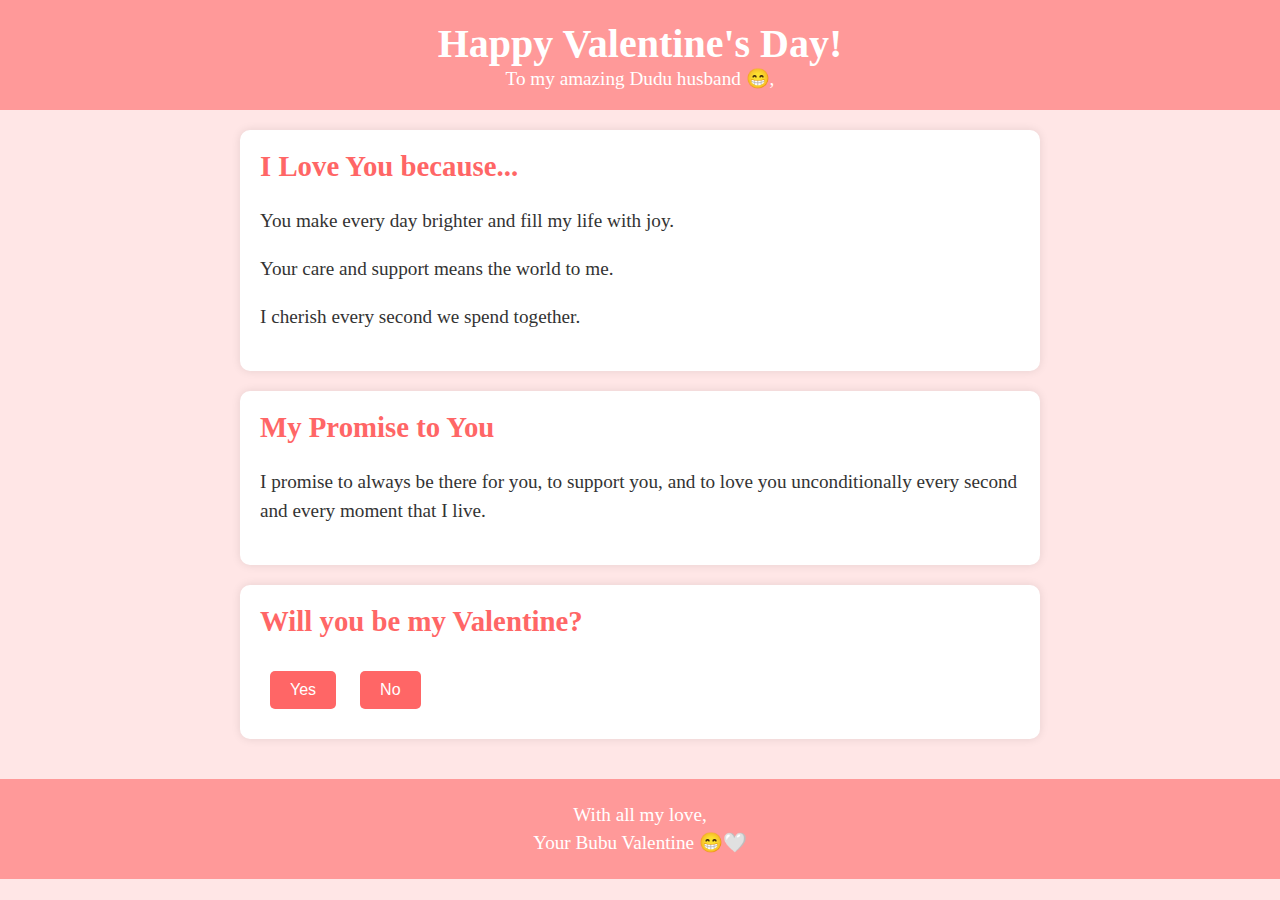
==== valentines-webpage/src/index.html @ 86953f79 "Added files" ====
<!DOCTYPE html>
<html lang="en">
<head>
    <meta charset="UTF-8">
    <meta name="viewport" content="width=device-width, initial-scale=1.0">
    <title>Happy Valentine's Day!</title>
    <link rel="stylesheet" href="styles/style.css">
</head>
<body>
    <header>
        <h1>Happy Valentine's Day!</h1>
        <p> </p>
        <p>To my amazing Dudu husband 😁,</p>
    </header>
    <main>
        <section>
            <h2>I Love You because...</h2>
            <p>You make every day brighter and fill my life with joy.</p>
            <p>Your care and support means the world to me.</p>
            <p>I cherish every second we spend together.</p>
        </section>
        <section>
            <h2>My Promise to You</h2>
            <p>I promise to always be there for you, to support you, and to love you unconditionally every second and every moment that I live.</p>
        </section>
        <section>
            <h2>Will you be my Valentine?</h2>
            <button id="yesBtn">Yes</button>
            <button id="noBtn">No</button>
            <div id="response" style="display: none;">
                <img id="responseImg" src="" alt="Response Image">
                <p id="responseMsg"></p>
            </div>
        </section>
    </main>
    <footer>
        <p>With all my love,</p>
        <p>Your Bubu Valentine 😁🤍</p>
    </footer>
    <script src="scripts/main.js"></script>
</body>
</html>
---- valentines-webpage/src/styles/style.css ----
body {
    font-family: 'Dancing Script', cursive;
    background-color: #ffe6e6;
    color: #333;
    margin: 0;
    padding: 0;
    display: flex;
    flex-direction: column;
    align-items: center;
}

header {
    background-color: #ff9999;
    color: white;
    padding: 20px;
    text-align: center;
    width: 100%;
}

header h1 {
    margin: 0;
    font-size: 2.5em;
}

header p {
    margin: 0;
    font-size: 1.2em;
}

main {
    padding: 20px;
    max-width: 800px;
    width: 100%;
}

section {
    background-color: white;
    border-radius: 10px;
    box-shadow: 0 0 10px rgba(0, 0, 0, 0.1);
    margin-bottom: 20px;
    padding: 20px;
}

section h2 {
    color: #ff6666;
    font-size: 1.8em;
    margin-top: 0;
}

section p {
    font-size: 1.2em;
    line-height: 1.5;
}

section img {
    max-width: 100%;
    border-radius: 10px;
    margin-top: 10px;
}

footer {
    background-color: #ff9999;
    color: white;
    padding: 20px;
    text-align: center;
    width: 100%;
}

footer p {
    margin: 5px 0;
    font-size: 1.2em;
}

button {
    background-color: #ff6666;
    border: none;
    color: white;
    padding: 10px 20px;
    margin: 10px;
    border-radius: 5px;
    cursor: pointer;
    font-size: 1em;
}

button:hover {
    background-color: #ff3333;
}

#response {
    text-align: center;
    margin-top: 20px;
}

#response img {
    max-width: 300px;
    border-radius: 10px;
    margin-top: 10px;
}

#response p {
    font-size: 1.2em;
    margin-top: 10px;
}
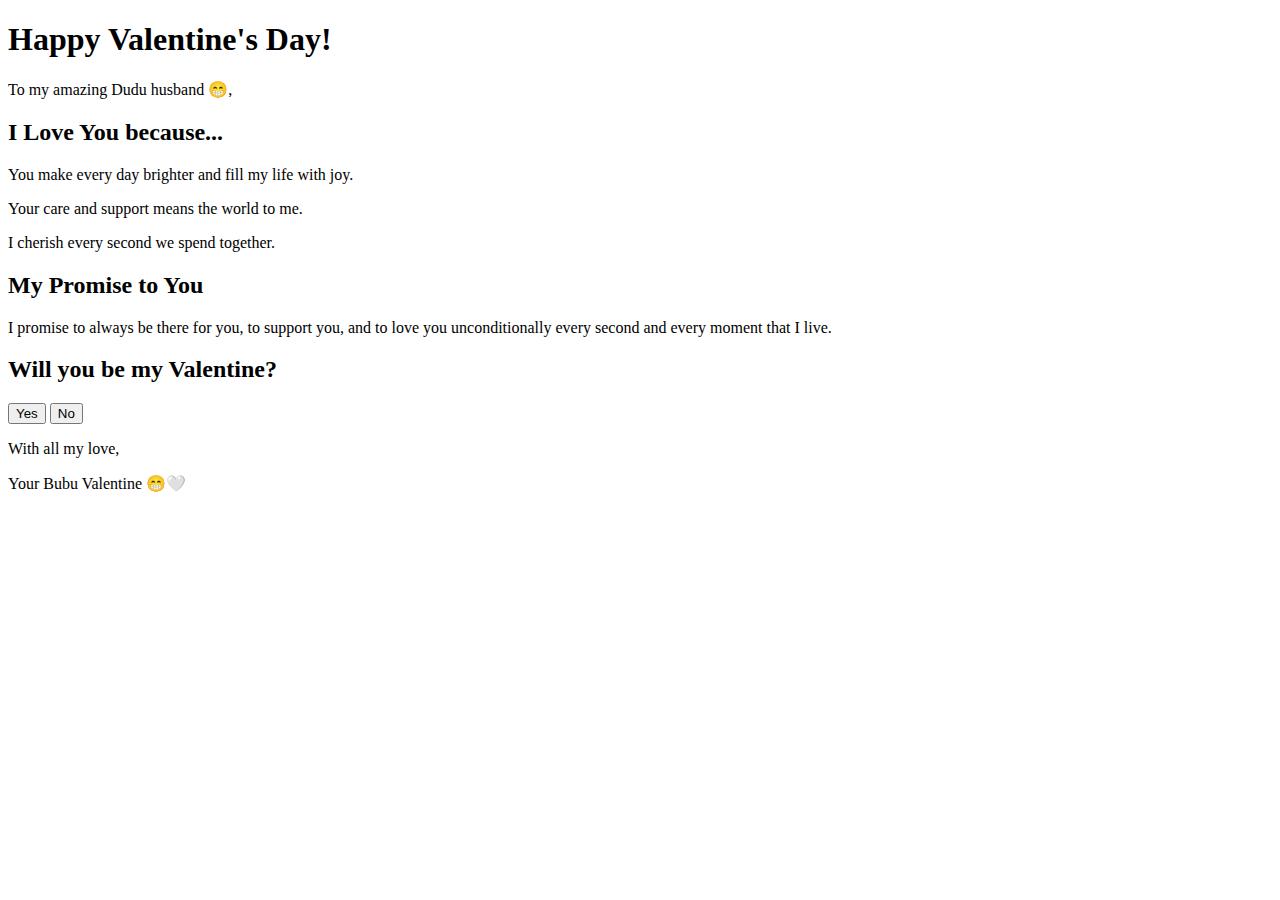
==== commit cc20dbd8: "Added files" ====
--- a/valentines-webpage/src/index.html
+++ b/valentines-webpage/src/index.html
@@ -4,7 +4,7 @@
     <meta charset="UTF-8">
     <meta name="viewport" content="width=device-width, initial-scale=1.0">
     <title>Happy Valentine's Day!</title>
-    <link rel="stylesheet" href="styles/style.css">
+    <link rel="stylesheet" href="valentines-webpage/src/styles/style.css">
 </head>
 <body>
     <header>
@@ -37,6 +37,6 @@
         <p>With all my love,</p>
         <p>Your Bubu Valentine 😁🤍</p>
     </footer>
-    <script src="scripts/main.js"></script>
+    <script src="valentines-webpage/src/scripts/main.js"></script>
 </body>
 </html>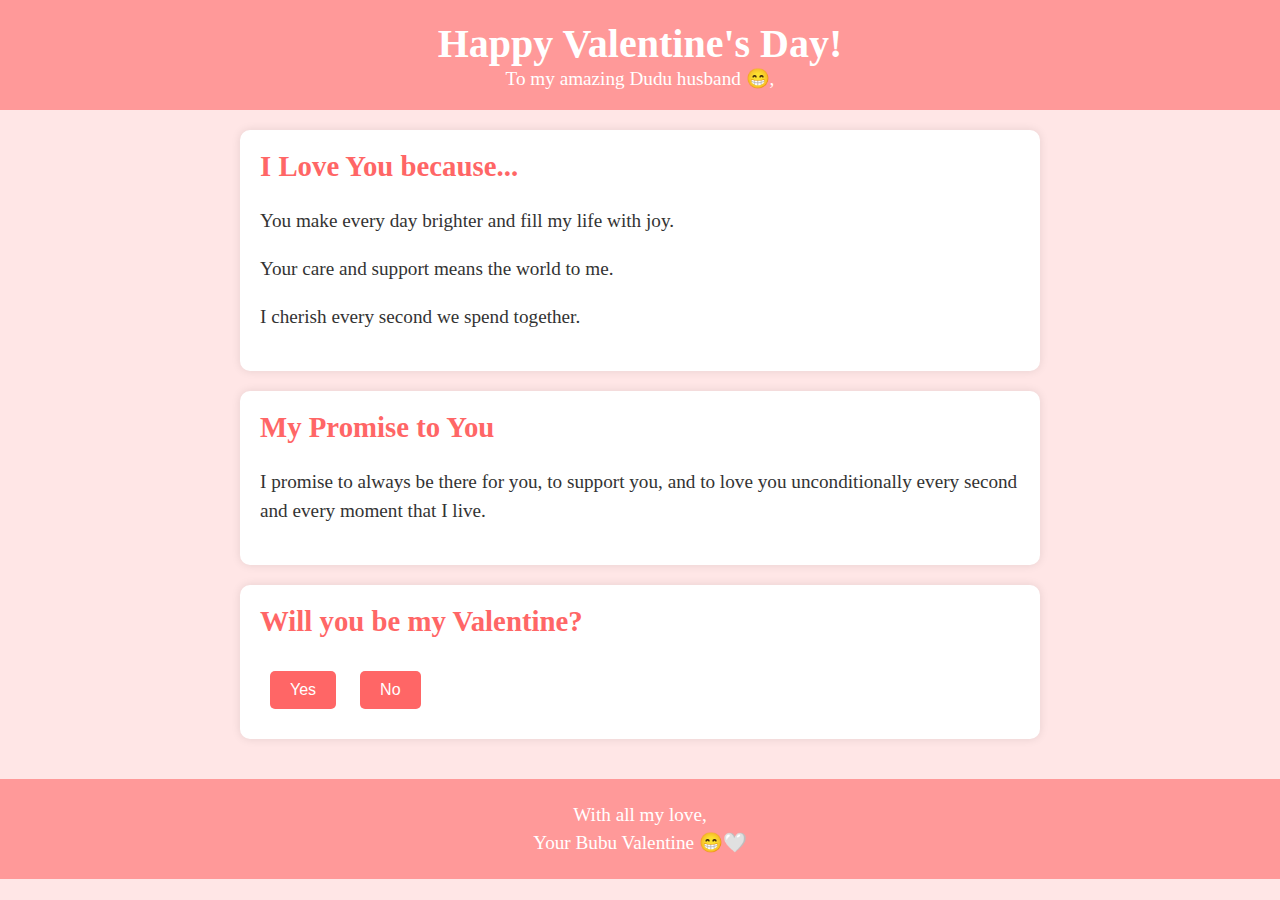
==== commit 0fc9834e: "Add files via upload" ====
--- a/valentines-webpage/src/index.html
+++ b/valentines-webpage/src/index.html
@@ -4,12 +4,11 @@
     <meta charset="UTF-8">
     <meta name="viewport" content="width=device-width, initial-scale=1.0">
     <title>Happy Valentine's Day!</title>
-    <link rel="stylesheet" href="valentines-webpage/src/styles/style.css">
+    <link rel="stylesheet" href="styles/style.css">
 </head>
 <body>
     <header>
         <h1>Happy Valentine's Day!</h1>
-        <p> </p>
         <p>To my amazing Dudu husband 😁,</p>
     </header>
     <main>
@@ -37,6 +36,6 @@
         <p>With all my love,</p>
         <p>Your Bubu Valentine 😁🤍</p>
     </footer>
-    <script src="valentines-webpage/src/scripts/main.js"></script>
+    <script src="scripts/main.js"></script>
 </body>
 </html>--- a/valentines-webpage/src/styles/style.css
+++ b/valentines-webpage/src/styles/style.css
@@ -0,0 +1,103 @@
+body {
+    font-family: 'Dancing Script', cursive;
+    background-color: #ffe6e6;
+    color: #333;
+    margin: 0;
+    padding: 0;
+    display: flex;
+    flex-direction: column;
+    align-items: center;
+}
+
+header {
+    background-color: #ff9999;
+    color: white;
+    padding: 20px;
+    text-align: center;
+    width: 100%;
+}
+
+header h1 {
+    margin: 0;
+    font-size: 2.5em;
+}
+
+header p {
+    margin: 0;
+    font-size: 1.2em;
+}
+
+main {
+    padding: 20px;
+    max-width: 800px;
+    width: 100%;
+}
+
+section {
+    background-color: white;
+    border-radius: 10px;
+    box-shadow: 0 0 10px rgba(0, 0, 0, 0.1);
+    margin-bottom: 20px;
+    padding: 20px;
+}
+
+section h2 {
+    color: #ff6666;
+    font-size: 1.8em;
+    margin-top: 0;
+}
+
+section p {
+    font-size: 1.2em;
+    line-height: 1.5;
+}
+
+section img {
+    max-width: 100%;
+    border-radius: 10px;
+    margin-top: 10px;
+}
+
+footer {
+    background-color: #ff9999;
+    color: white;
+    padding: 20px;
+    text-align: center;
+    width: 100%;
+}
+
+footer p {
+    margin: 5px 0;
+    font-size: 1.2em;
+}
+
+button {
+    background-color: #ff6666;
+    border: none;
+    color: white;
+    padding: 10px 20px;
+    margin: 10px;
+    border-radius: 5px;
+    cursor: pointer;
+    font-size: 1em;
+}
+
+button:hover {
+    background-color: #ff3333;
+}
+
+#response {
+    text-align: center;
+    margin-top: 20px;
+}
+
+#response img {
+    max-width: 300px;
+    border-radius: 10px;
+    margin-top: 10px;
+}
+
+#response p {
+    font-size: 1.2em;
+    margin-top: 10px;
+}